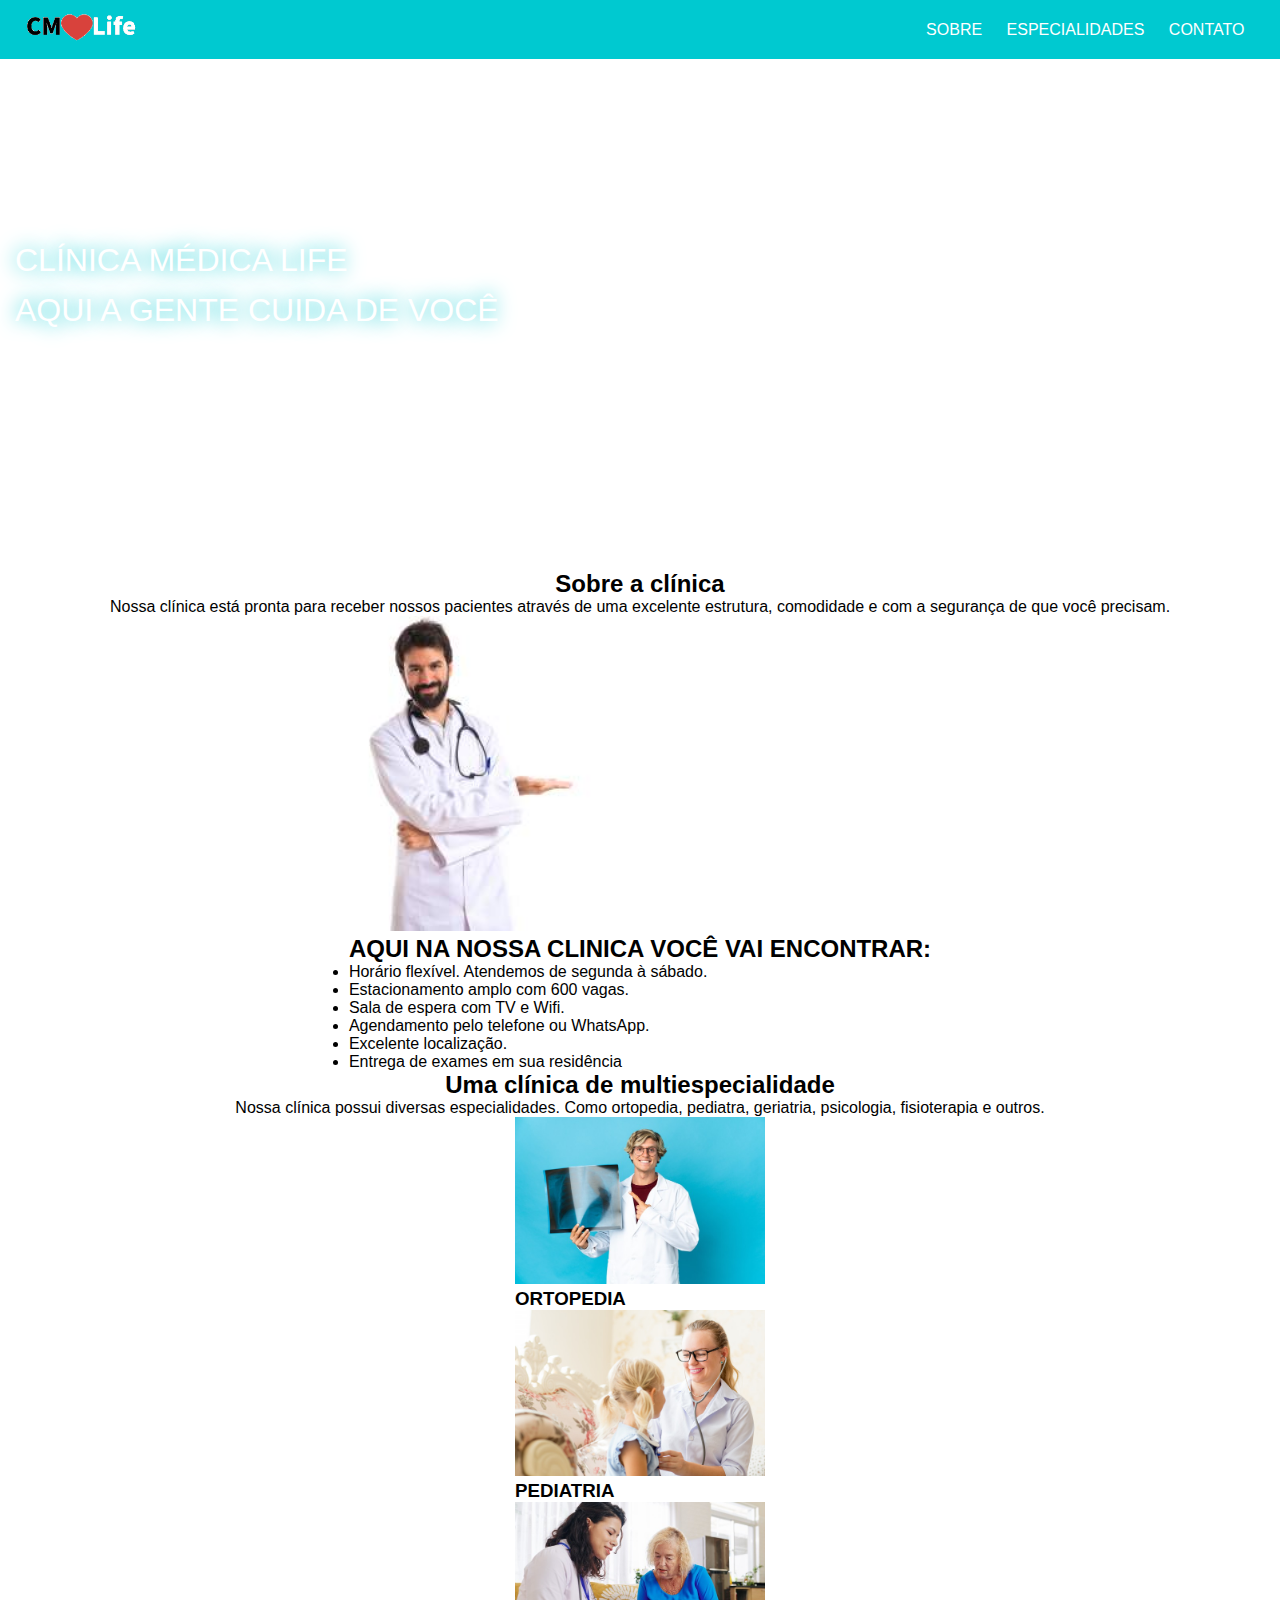
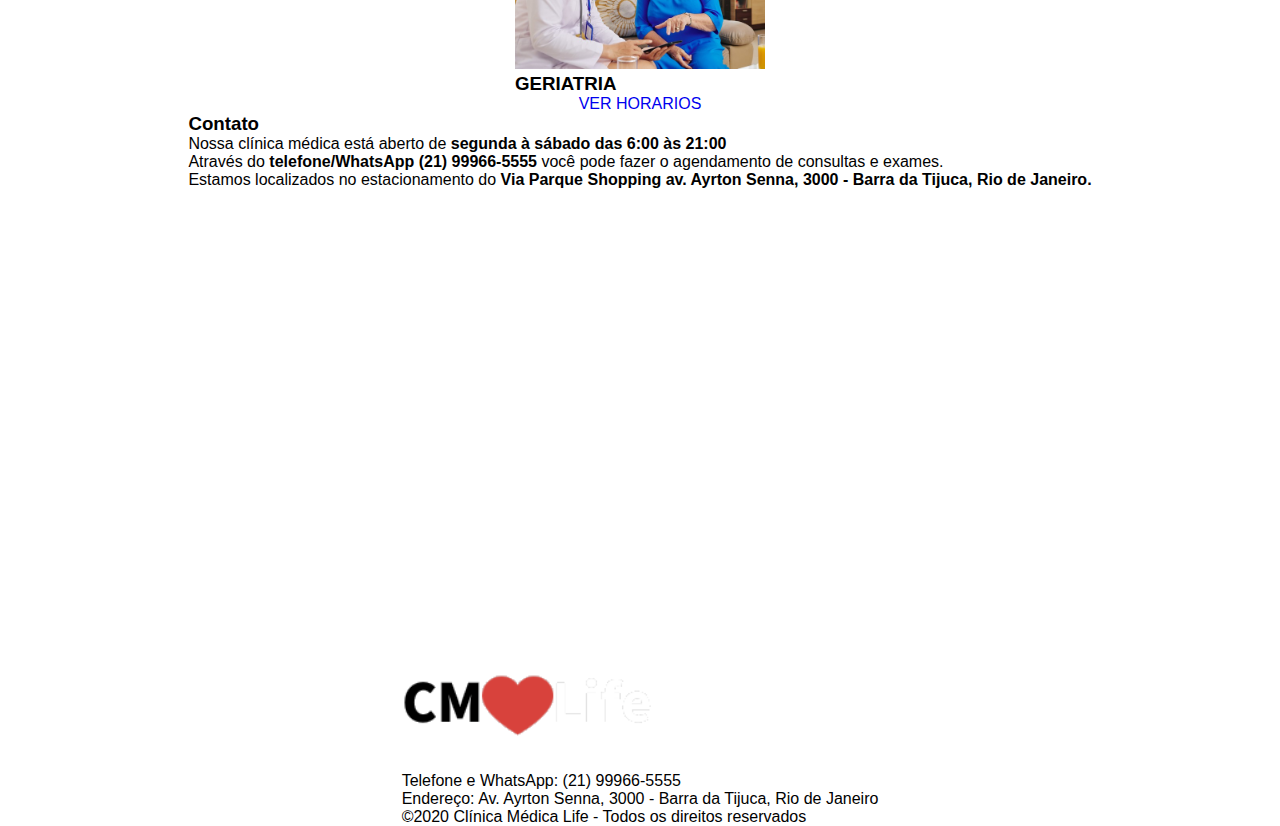
==== desafio10-clinica-responsiva/index.html @ 509711fe "add new files" ====
<!DOCTYPE html>
<html lang="pt-br">
<head>
    <meta charset="UTF-8">
    <meta name="viewport" content="width=device-width, initial-scale=1.0">
    <link rel="stylesheet" href="style.css">
    <title>CM Life - Home</title>
</head>
<body>
    <header>
        <div>
            <figure>
                <img src="assets/logo.png" alt="logo">
            </figure>

            <nav>
                <a href="#">SOBRE</a>
                <a href="#">ESPECIALIDADES</a>
                <a href="#">CONTATO</a>
            </nav>
        </div>
    </header>


    <main>
        <figure class="logo">
            <h1>CLÍNICA MÉDICA LIFE<br>AQUI A GENTE CUIDA DE VOCÊ</h1>
        </figure>

        <section>
            
            <article id="sobre">

                <h2>Sobre a clínica</h2>

                <p>Nossa clínica está pronta para receber nossos pacientes através de uma excelente estrutura, comodidade e com a segurança de que você precisam.
                </p>

                <div class="sobre-img">
                    
                    <img src="assets/medico.jpg" alt="medico">

                    <div class="titulo-lista">
                        <h2>AQUI NA NOSSA CLINICA VOCÊ VAI ENCONTRAR:</h2>
                        <ul>
                            <li>Horário flexível. Atendemos de segunda à sábado.
                            </li>
                            <li>Estacionamento amplo com 600 vagas.
                            </li>
                            <li>Sala de espera com TV e Wifi.
                            </li>
                            <li>Agendamento pelo telefone ou WhatsApp.
                            </li>
                            <li>Excelente localização.
                            </li>
                            <li>Entrega de exames em sua residência
                            </li>
                        </ul>
                    </div>
                </div>
            </article>

            <article id="especialidades">
            
                <h2>Uma clínica de multiespecialidade</h2>

                <p>Nossa clínica possui diversas especialidades. Como ortopedia, pediatra, geriatria, psicologia, fisioterapia e outros.</p>

                <div class="especialidade-img">

                    <figure>
                    <img src="assets/ortopedia1.png" alt="ortopedia">
                    <h3>ORTOPEDIA</h3>
                    </figure>
                    <figure>
                    <img src="assets/pediatra.png" alt="pediatria">
                    <h3>PEDIATRIA</h3>
                    </figure>
                    <figure>
                    <img src="assets/geriatra.png" alt="geriatria">
                    <h3>GERIATRIA</h3>
                    </figure>

                </div>

                <a href="#">VER HORARIOS</a>
                
            </article>

        <section id="contato">
            <article>
                <h3>Contato</h3>
                <p>Nossa clínica médica está aberto de <strong class="negrito">segunda à sábado das 6:00 às 21:00</strong>
                </p>
                <p>Através do <strong class="negrito">telefone/WhatsApp (21) 99966-5555</strong> você pode fazer o agendamento de consultas e exames.</p>
                <p>Estamos localizados no estacionamento do <strong>Via Parque Shopping av. Ayrton Senna, 3000 - Barra da Tijuca, Rio de Janeiro.</strong></p>
                <iframe src="https://www.google.com/maps/embed?pb=!1m18!1m12!1m3!1d3673.117928268743!2d-43.366766024687294!3d-22.982690579201673!2m3!1f0!2f0!3f0!3m2!1i1024!2i768!4f13.1!3m3!1m2!1s0x9bda2c2293fa63%3A0x539cb07246f0e38d!2sVia%20Parque%20Shopping!5e0!3m2!1sen!2sbr!4v1738375740954!5m2!1sen!2sbr" width="600" height="450" style="border:0;" allowfullscreen="" loading="lazy" referrerpolicy="no-referrer-when-downgrade"></iframe>
            </article>

        </section>
    </main>

    <footer>
        <section id="rodape">
            <article>
                <figure>
                    <img src="assets/logo.png" alt="logo">
                </figure>
                    <p>Telefone e WhatsApp: (21) 99966-5555</p>
                    <p>Endereço: Av. Ayrton Senna, 3000 - Barra da Tijuca, Rio de Janeiro</p>
                    <p>©2020 Clínica Médica Life - Todos os direitos reservados</p>
            </article>
        </section>
    </footer>
    
</body>
</html>
---- desafio10-clinica-responsiva/style.css ----
* {
    box-sizing: border-box;
    font-family: 'Source Sans Pro', sans-serif;
    margin: 0;
    padding: 0;
    text-decoration: none;
}

header {
    background-color: #00C9D0;
    position: fixed;
    width: 100%;
}

header div {
    display: flex;
    justify-content: space-between;
    align-items: center;
    padding: 0 2%;
}

header img {
    width: 110px;
}

header nav a {
    padding: 0 10px;
    color: #ffffff;
    font-weight: 400;

}

header nav a:hover {
    color: black;
    font-weight: 500;
    text-shadow: 1px 1px 1px rgba(0, 0, 0, 0.466);
    transition: 0.5s;
}

.logo {
    background: url(assets/recepcao.png);
    background-size: cover;
    background-attachment: fixed;
    height: 570px;
    display: flex;
    align-items: center;
    justify-content: start;
}

.logo h1 {
    line-height: 50px;
    color: #ffffff;
    font-weight: lighter;
    padding-left: 15px;
    text-shadow: 0px 0px 20px #00C9D0;
}


#sobre, #especialidades, #contato, footer {
    display: flex;
    flex-flow: column wrap;
    align-items: center;
    justify-content: center;
    
}

img {
    width: 250px
}
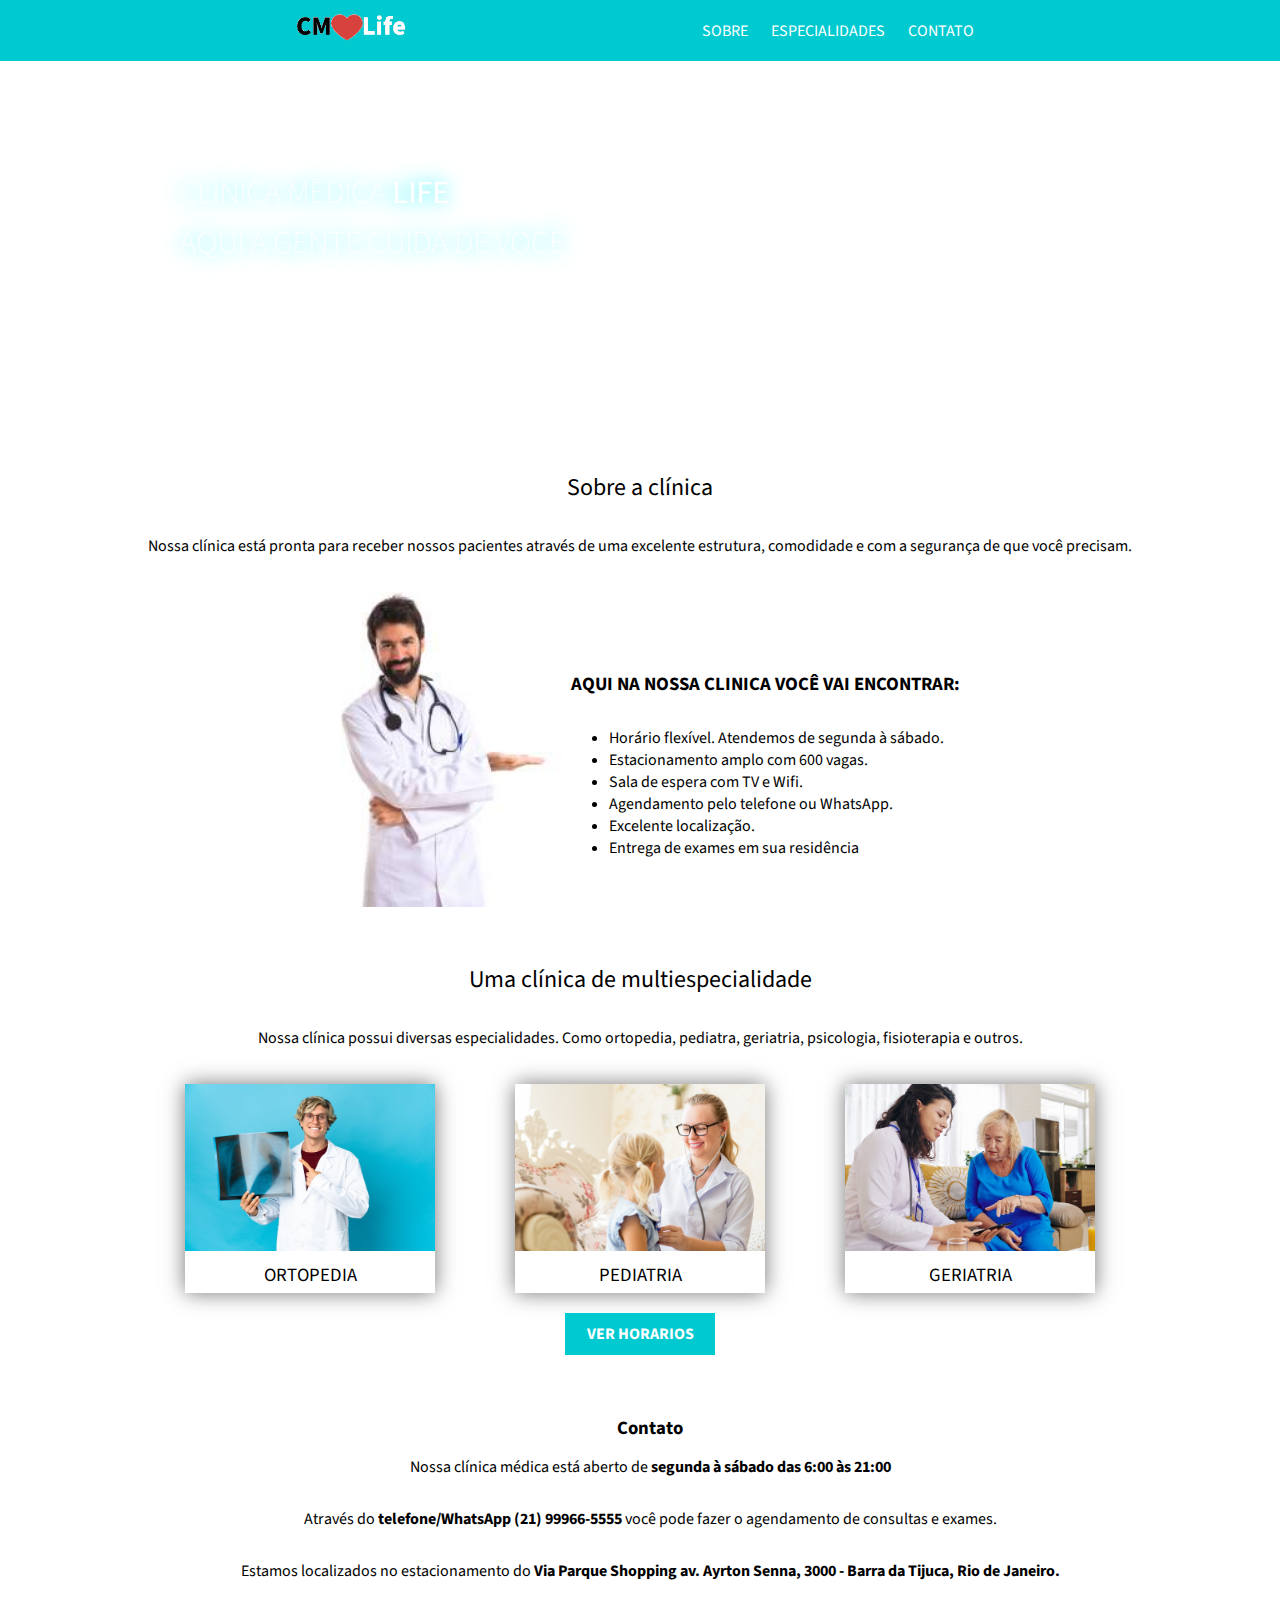
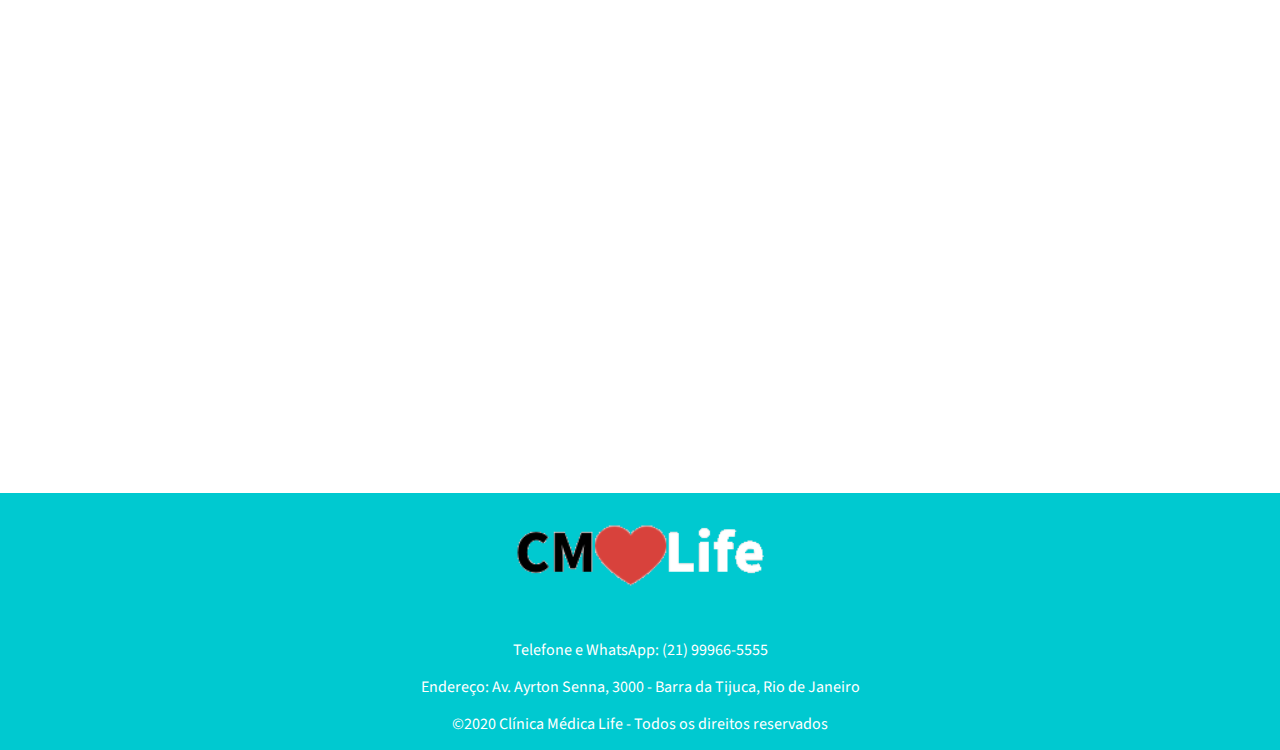
==== commit 9bc7a570: "add new files" ====
--- a/desafio10-clinica-responsiva/index.html
+++ b/desafio10-clinica-responsiva/index.html
@@ -4,6 +4,8 @@
     <meta charset="UTF-8">
     <meta name="viewport" content="width=device-width, initial-scale=1.0">
     <link rel="stylesheet" href="style.css">
+    <link rel="stylesheet" href="https://fonts.googleapis.com/css2?family=Source+Sans+Pro:ital,wght@0,200;0,300;0,400;0,600;0,700;0,900;1,200;1,300;1,400;1,600;1,700;1,900&display=swap
+    ">
     <title>CM Life - Home</title>
 </head>
 <body>
@@ -14,9 +16,9 @@
             </figure>
 
             <nav>
-                <a href="#">SOBRE</a>
-                <a href="#">ESPECIALIDADES</a>
-                <a href="#">CONTATO</a>
+                <a href="#sobre">SOBRE</a>
+                <a href="#especialidade">ESPECIALIDADES</a>
+                <a href="#contato">CONTATO</a>
             </nav>
         </div>
     </header>
@@ -24,24 +26,26 @@
 
     <main>
         <figure class="logo">
-            <h1>CLÍNICA MÉDICA LIFE<br>AQUI A GENTE CUIDA DE VOCÊ</h1>
+            <div class="container-titulo">
+                <h1>CLÍNICA MÉDICA <strong>LIFE</strong><br>AQUI A GENTE CUIDA DE VOCÊ</h1>
+            </div>
         </figure>
 
         <section>
             
             <article id="sobre">
 
-                <h2>Sobre a clínica</h2>
-
-                <p>Nossa clínica está pronta para receber nossos pacientes através de uma excelente estrutura, comodidade e com a segurança de que você precisam.
-                </p>
+                <div class="container-texto">
+                    <h2>Sobre a clínica</h2>
+                    <p>Nossa clínica está pronta para receber nossos pacientes através de uma excelente estrutura, comodidade e com a segurança de que você precisam.</p>
+                </div>
 
                 <div class="sobre-img">
                     
                     <img src="assets/medico.jpg" alt="medico">
 
                     <div class="titulo-lista">
-                        <h2>AQUI NA NOSSA CLINICA VOCÊ VAI ENCONTRAR:</h2>
+                        <h3>AQUI NA NOSSA CLINICA VOCÊ VAI ENCONTRAR:</h3>
                         <ul>
                             <li>Horário flexível. Atendemos de segunda à sábado.
                             </li>
@@ -62,9 +66,10 @@
 
             <article id="especialidades">
             
-                <h2>Uma clínica de multiespecialidade</h2>
-
-                <p>Nossa clínica possui diversas especialidades. Como ortopedia, pediatra, geriatria, psicologia, fisioterapia e outros.</p>
+                <div class="container-texto">
+                    <h2>Uma clínica de multiespecialidade</h2>
+                    <p>Nossa clínica possui diversas especialidades. Como ortopedia, pediatra, geriatria, psicologia, fisioterapia e outros.</p>
+                </div>
 
                 <div class="especialidade-img">
 
@@ -83,17 +88,24 @@
 
                 </div>
 
-                <a href="#">VER HORARIOS</a>
+                <div class="container-link">
+                    <a href="#">VER HORARIOS</a>
+                </div>
                 
             </article>
 
         <section id="contato">
+
             <article>
-                <h3>Contato</h3>
-                <p>Nossa clínica médica está aberto de <strong class="negrito">segunda à sábado das 6:00 às 21:00</strong>
-                </p>
-                <p>Através do <strong class="negrito">telefone/WhatsApp (21) 99966-5555</strong> você pode fazer o agendamento de consultas e exames.</p>
-                <p>Estamos localizados no estacionamento do <strong>Via Parque Shopping av. Ayrton Senna, 3000 - Barra da Tijuca, Rio de Janeiro.</strong></p>
+
+                <div class="container-texto">
+                    <h3>Contato</h3>
+                    
+                    <p>Nossa clínica médica está aberto de <strong class="negrito">segunda à sábado das 6:00 às 21:00</strong></p>
+                    <p>Através do <strong class="negrito">telefone/WhatsApp (21) 99966-5555</strong> você pode fazer o agendamento de consultas e exames.</p>
+                    <p>Estamos localizados no estacionamento do <strong>Via Parque Shopping av. Ayrton Senna, 3000 - Barra da Tijuca, Rio de Janeiro.</strong></p>
+                </div>
+
                 <iframe src="https://www.google.com/maps/embed?pb=!1m18!1m12!1m3!1d3673.117928268743!2d-43.366766024687294!3d-22.982690579201673!2m3!1f0!2f0!3f0!3m2!1i1024!2i768!4f13.1!3m3!1m2!1s0x9bda2c2293fa63%3A0x539cb07246f0e38d!2sVia%20Parque%20Shopping!5e0!3m2!1sen!2sbr!4v1738375740954!5m2!1sen!2sbr" width="600" height="450" style="border:0;" allowfullscreen="" loading="lazy" referrerpolicy="no-referrer-when-downgrade"></iframe>
             </article>
 
--- a/desafio10-clinica-responsiva/style.css
+++ b/desafio10-clinica-responsiva/style.css
@@ -5,7 +5,7 @@
     padding: 0;
     text-decoration: none;
 }
-
+/*topo*/
 header {
     background-color: #00C9D0;
     position: fixed;
@@ -14,15 +14,17 @@
 
 header div {
     display: flex;
-    justify-content: space-between;
+    justify-content: space-around;
     align-items: center;
-    padding: 0 2%;
+    margin: 0 12%;
+    max-width: 1024px;
 }
 
 header img {
     width: 110px;
 }
 
+/* aba nav*/
 header nav a {
     padding: 0 10px;
     color: #ffffff;
@@ -30,42 +32,143 @@
 
 }
 
-header nav a:hover {
-    color: black;
+header nav a:hover, .container-link:hover {
+    color: rgba(0, 0, 0, 0.466);
     font-weight: 500;
     text-shadow: 1px 1px 1px rgba(0, 0, 0, 0.466);
-    transition: 0.5s;
+    border: 2px solid rgba(0, 0, 0, 0.493);
+    border-radius: 15px ;
 }
 
+
+/* imagem de fundo*/
 .logo {
     background: url(assets/recepcao.png);
     background-size: cover;
     background-attachment: fixed;
+    height: 435px;
+    display: flex;
+    align-items: center;
+    justify-content: center;
+    width: 100%;
+}
+
+.logo .container-titulo {
+    width: 1024px;
     height: 570px;
     display: flex;
+    justify-content: start;
     align-items: center;
-    justify-content: start;
 }
 
 .logo h1 {
     line-height: 50px;
     color: #ffffff;
     font-weight: lighter;
-    padding-left: 15px;
-    text-shadow: 0px 0px 20px #00C9D0;
+    text-shadow: 0px 0px 20px #06edf5;
+    padding-left: 5%;
 }
 
 
-#sobre, #especialidades, #contato, footer {
+#sobre, #especialidades, #contato, #footer {
     display: flex;
     flex-flow: column wrap;
     align-items: center;
     justify-content: center;
-    
+    padding: 10px;
+    margin: 10px;   
+    max-width: 1024px;
+}
+
+section {
+    display: flex;
+    flex-flow: column nowrap;
+    justify-content: center;
+    align-items: center;
 }
 
 img {
     width: 250px
+}
+
+.sobre-img {
+    display: flex;
+    justify-content: space-between;
+    align-items: center;
+    flex-flow: row wrap;
+}
+
+.container-texto {
+    display: flex;
+    justify-content: center;
+    align-items: center;
+    flex-flow: column wrap;
+    padding-bottom: 20px;
+}
+
+.container-texto h2, p {
+    margin: 15px 0;
+    font-weight: normal;
+}
+
+h3 {
+    text-align: center;
+}
+
+.titulo-lista ul {
+    padding-left: 10%;
+} 
+
+.titulo-lista h3 {
+    padding: 15px;
+    margin: 15px -15px;
+}
+
+.especialidade-img {
+    display: flex;
+    justify-content: space-evenly;
+    align-items: center;
+    flex-flow: row wrap;
+    gap: 80px;
+}
+
+.especialidade-img figure {
+    box-shadow: 0 0 20px rgba(0, 0, 0, 0.541);
+}
+
+.especialidade-img h3 {
+    padding: 5px 0;
+    font-weight: 400;
+}
+
+.container-link {
+    display: flex;
+    justify-content: center;
+    align-items: center;
+    width: 150px;
+    padding: 10px;
+    margin: 20px;
+    background-color: #00C9D0;
+    font-weight: bold;
+}
+
+.container-link a {
+    color: #ffffff;
+}
+
+iframe {
+    width: 1024px;
+}
+
+footer {
+    background-color: #00C9D0;
+    display: flex;
+    justify-content: center;
+    align-items: center;
+    flex-flow: column wrap;
+    text-align: center;
+    color: #ffffff;
+
 }
 
 
@@ -74,3 +177,5 @@
 
 
 
+
+
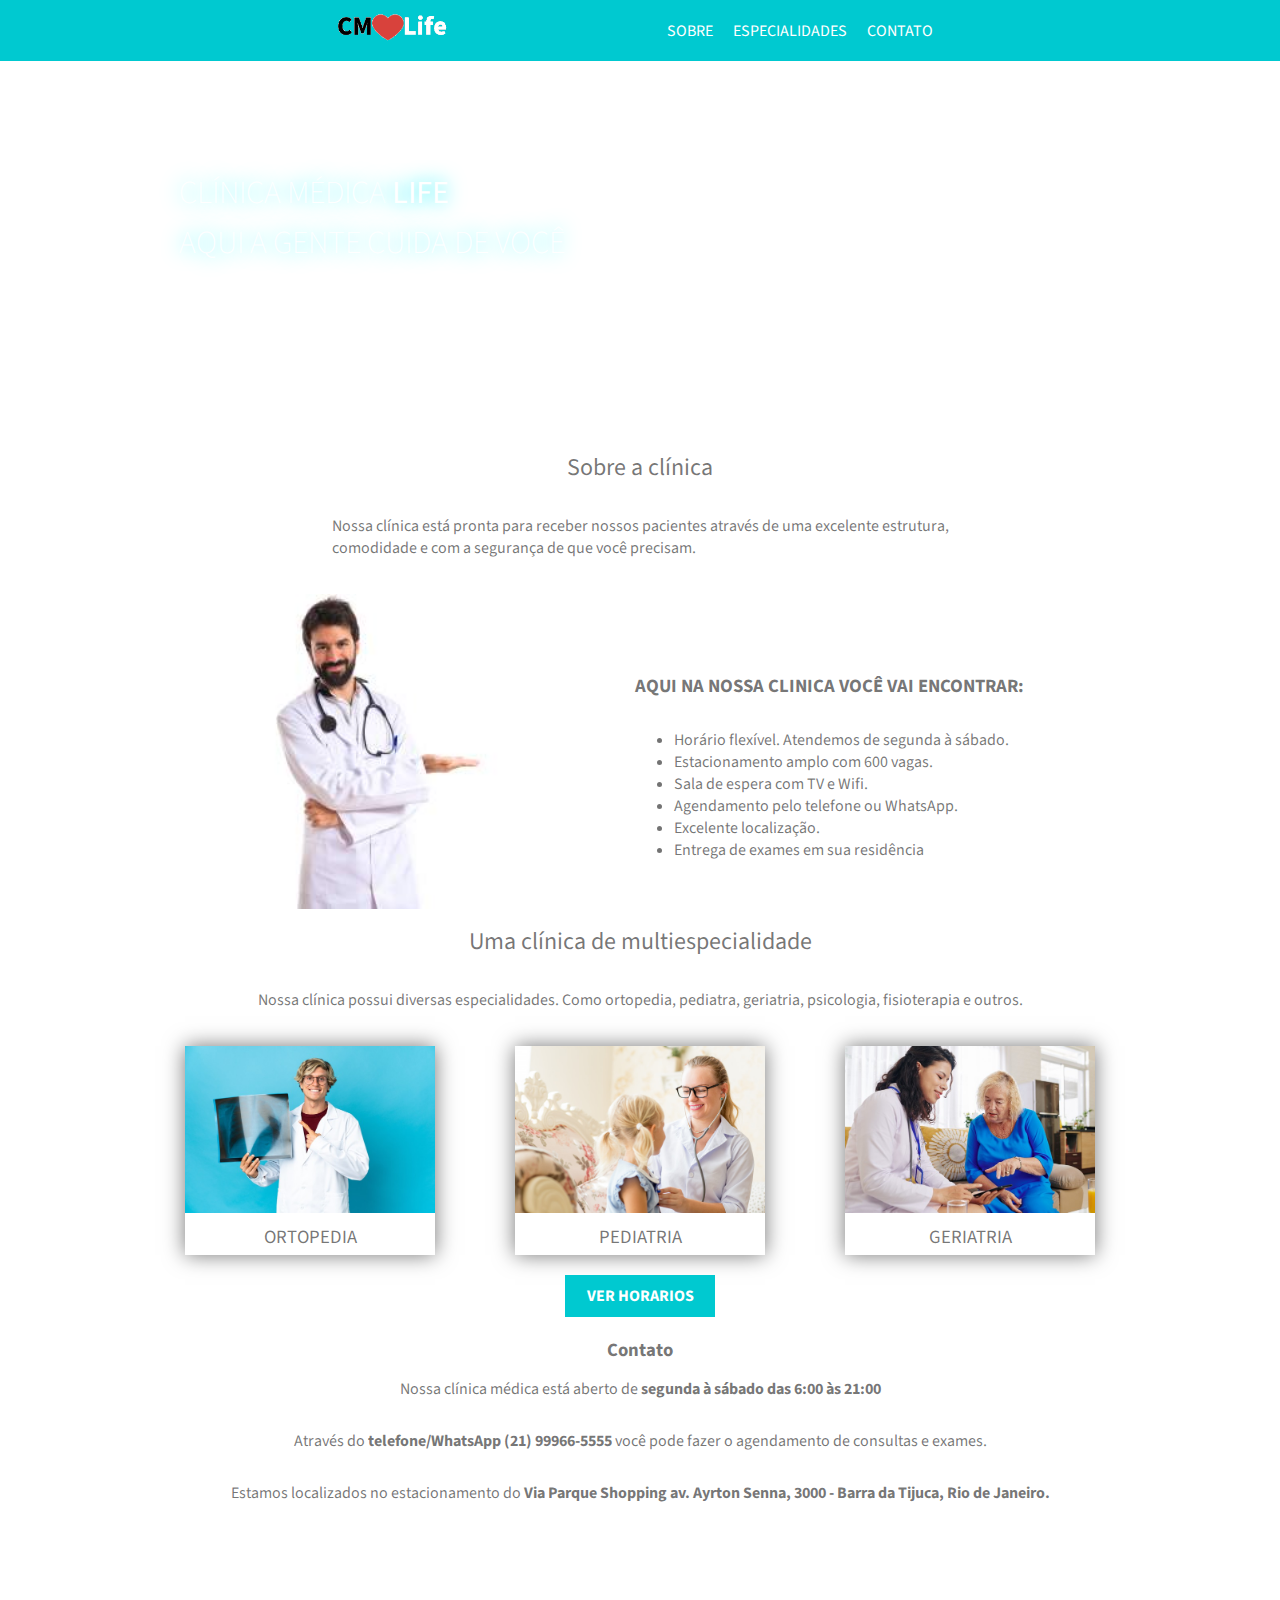
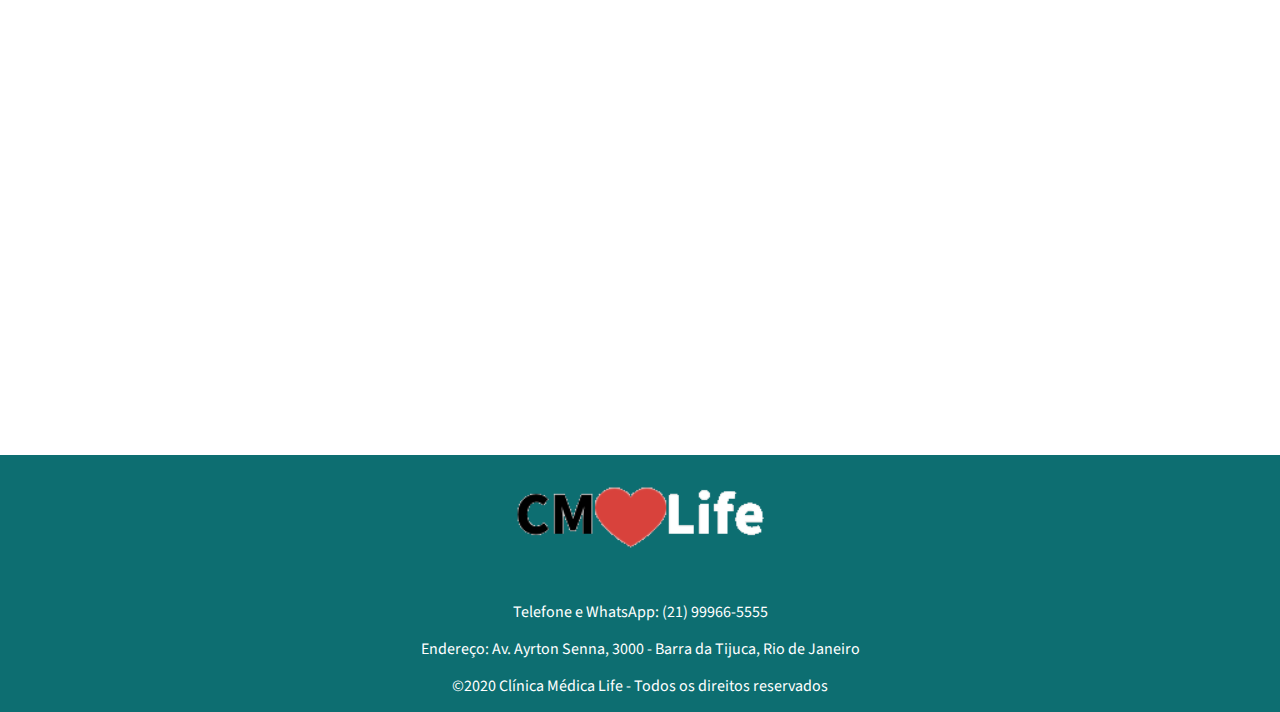
==== commit 656b5934: "add media query" ====
--- a/desafio10-clinica-responsiva/index.html
+++ b/desafio10-clinica-responsiva/index.html
@@ -37,12 +37,12 @@
 
                 <div class="container-texto">
                     <h2>Sobre a clínica</h2>
-                    <p>Nossa clínica está pronta para receber nossos pacientes através de uma excelente estrutura, comodidade e com a segurança de que você precisam.</p>
+                    <p>Nossa clínica está pronta para receber nossos pacientes através de uma excelente estrutura,<br> comodidade e com a segurança de que você precisam.</p>
                 </div>
 
                 <div class="sobre-img">
                     
-                    <img src="assets/medico.jpg" alt="medico">
+                    <img class="imagem-medico" src="assets/medico.jpg" alt="medico">
 
                     <div class="titulo-lista">
                         <h3>AQUI NA NOSSA CLINICA VOCÊ VAI ENCONTRAR:</h3>
@@ -64,7 +64,7 @@
                 </div>
             </article>
 
-            <article id="especialidades">
+            <article id="especialidades" class="especialidade">
             
                 <div class="container-texto">
                     <h2>Uma clínica de multiespecialidade</h2>
--- a/desafio10-clinica-responsiva/style.css
+++ b/desafio10-clinica-responsiva/style.css
@@ -18,6 +18,14 @@
     align-items: center;
     margin: 0 12%;
     max-width: 1024px;
+    flex-flow: row nowrap;
+}
+
+header nav {
+    display: flex;
+    flex-flow: row nowrap;
+    color: #ffffff;
+    
 }
 
 header img {
@@ -36,10 +44,15 @@
     color: rgba(0, 0, 0, 0.466);
     font-weight: 500;
     text-shadow: 1px 1px 1px rgba(0, 0, 0, 0.466);
-    border: 2px solid rgba(0, 0, 0, 0.493);
-    border-radius: 15px ;
-}
-
+    transition: 0.2s;
+}
+
+/* main*/
+
+main {
+    color: #0000008c;
+    margin-bottom: 60px;
+  }
 
 /* imagem de fundo*/
 .logo {
@@ -71,20 +84,9 @@
 
 
 #sobre, #especialidades, #contato, #footer {
-    display: flex;
-    flex-flow: column wrap;
-    align-items: center;
-    justify-content: center;
-    padding: 10px;
-    margin: 10px;   
     max-width: 1024px;
-}
-
-section {
-    display: flex;
-    flex-flow: column nowrap;
-    justify-content: center;
-    align-items: center;
+    margin: 0 auto;
+
 }
 
 img {
@@ -93,9 +95,9 @@
 
 .sobre-img {
     display: flex;
-    justify-content: space-between;
-    align-items: center;
-    flex-flow: row wrap;
+    justify-content: space-evenly;  
+    align-items: center;
+    flex-flow: row nowrap;
 }
 
 .container-texto {
@@ -124,6 +126,13 @@
     margin: 15px -15px;
 }
 
+.especialidade {
+    display: flex;
+    justify-content: center;
+    align-items: center;
+    flex-flow: column nowrap;
+}
+
 .especialidade-img {
     display: flex;
     justify-content: space-evenly;
@@ -142,9 +151,7 @@
 }
 
 .container-link {
-    display: flex;
-    justify-content: center;
-    align-items: center;
+    text-align: center;
     width: 150px;
     padding: 10px;
     margin: 20px;
@@ -161,7 +168,7 @@
 }
 
 footer {
-    background-color: #00C9D0;
+    background-color: #0d6e71;
     display: flex;
     justify-content: center;
     align-items: center;
@@ -172,10 +179,93 @@
 }
 
 
-
-
-
-
-
-
-
+/* RESPONSIVIDADE */
+
+@media (max-width: 425px) {
+    header div {
+        display: flex;
+        justify-content: center;
+        align-items: center;
+        flex-flow: column wrap;
+    }
+
+    header {
+        max-width: 425px;
+    }
+
+    header nav {
+        border-top: 1px solid #0000008c;
+    }
+
+    .imagem-medico {
+        display: none;
+    }
+
+    iframe {
+        max-width: 425px;
+    }
+    body {
+        text-align: center;
+    }
+
+    h1 {
+        font-size: 26px;
+        margin: 0 auto  ;
+    }
+
+
+}
+
+
+@media (min-width: 768px) and (max-width: 1023px) {
+
+    header div {
+        display: flex;
+        justify-content: space-evenly;
+        align-items: center;
+        margin: 0 auto;
+        flex-flow: row nowrap;
+    }
+
+    header {
+        min-width: 768px;
+        max-width: 1024px;
+    }
+
+    .imagem-medico {
+        display: none;
+    }
+
+    iframe {
+        width: 768px;
+    }
+}
+
+@media (min-width: 1024px) {
+
+    header div {
+        display: flex;
+        justify-content: space-evenly;
+        align-items: center;
+        margin: 0 auto;
+        flex-flow: row nowrap;
+    }
+
+    header {
+        min-width: 1024px;
+
+    }
+
+
+    iframe {
+        width: 1024px;
+    }
+}
+
+
+
+
+
+
+
+
